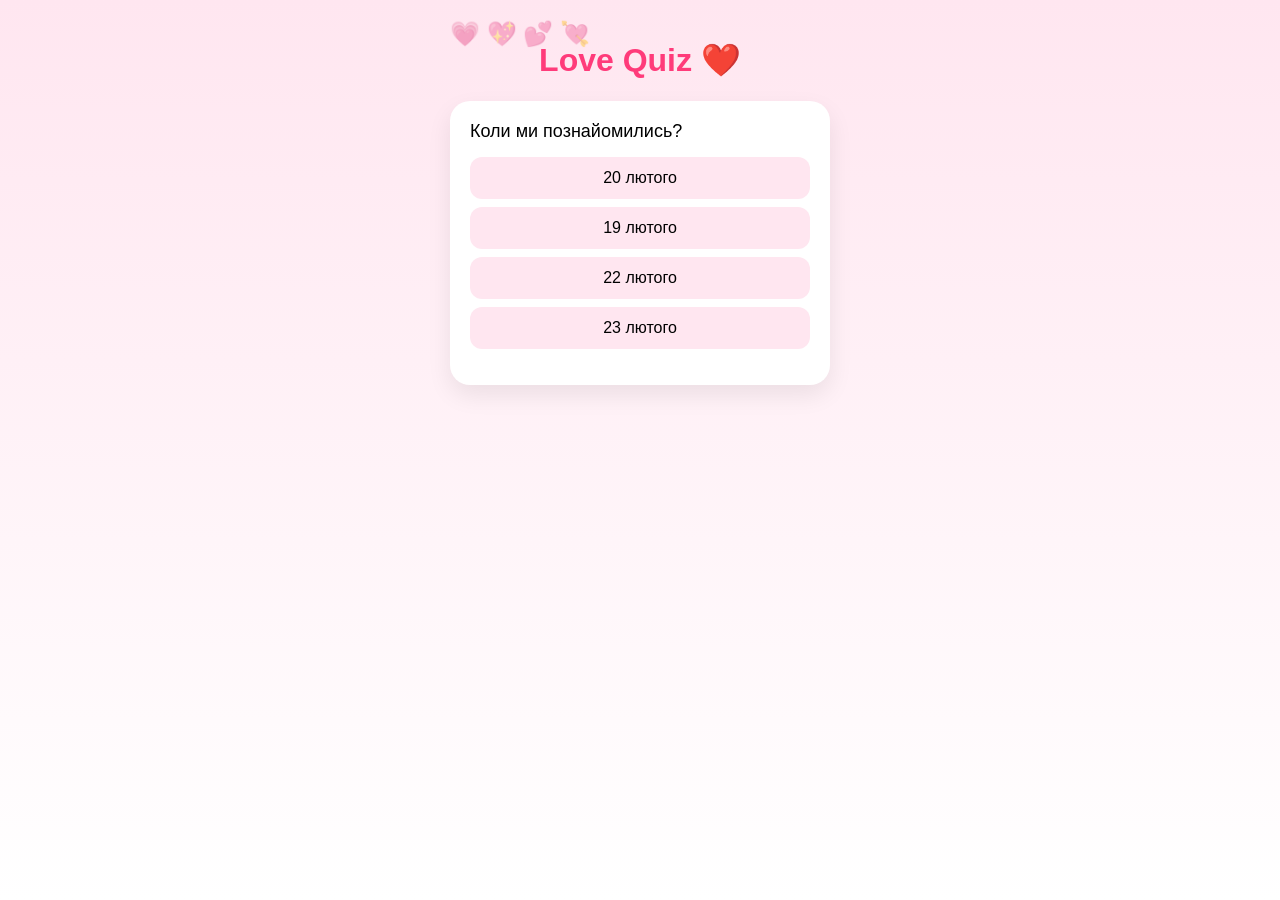
==== quiz6.html @ 5c2722f2 "double commit" ====
<!DOCTYPE html>
<html lang="uk">
<head>
    <meta charset="UTF-8">
    <meta name="viewport" content="width=device-width, initial-scale=1.0">
    <title>Love Quiz</title>
    <link rel="stylesheet" href="style.css">
</head>

<body>

<div class="container">

<div class="heart">💗 💖 💕 💘</div>

<h1>Love Quiz ❤️</h1>

<div class="quiz-card">

<div class="question">Коли ми познайомились?</div>

<button class="option">20 лютого</button>
<button class="option">19 лютого</button>
<button class="option">22 лютого</button>
<button class="option">23 лютого</button>

<p id="result"></p>


</div>

</div>

<script>

const options = document.querySelectorAll(".option");
const result = document.getElementById("result");

options.forEach((button, index) => {

    button.addEventListener("click", () => {

        options.forEach(btn=>{
            btn.style.backgroundColor="";
        });

        if(index === 0){
            button.style.backgroundColor="green";
            result.textContent="Правильно ❤️ Шукай там, де стоїть Persil";
        } 
        else{
            button.style.backgroundColor="red";
            result.textContent="Неправильно 😢 Шукай там, де стоїть Persil";
        }

    });

});

</script>

</body>
</html>
---- style.css ----
body{
  margin:0;
  font-family:Arial, sans-serif;
  background:linear-gradient(180deg,#ffe6f0,#fff);
  display:flex;
  justify-content:center;
}
.container{
  width:100%;
  max-width:420px;
  min-height:100vh;
  padding:20px;
  box-sizing:border-box;
  position:relative;
}

h1{
  text-align:center;
  color:#ff3b7a;
}
.message{
  margin-top:10px;
  font-size:16px;
  line-height:1.5;
  max-width: 420px;
  text-align: center;
}
.quiz-card{
  background:white;
  border-radius:20px;
  padding:20px;
  box-shadow:0 10px 25px rgba(0,0,0,0.08);
  margin-top:20px;
}

.question{
  font-size:18px;
  margin-bottom:15px;
}

.option{
  display:block;
  width:100%;
  padding:12px;
  margin:8px 0;
  border:none;
  border-radius:12px;
  background:#ffe6f0;
  font-size:16px;
  cursor:pointer;
  transition:0.2s;
}

.option:hover{
  background:#ffd1e6;
}

.next{
  margin-top:15px;
  width:100%;
  padding:12px;
  border:none;
  border-radius:12px;
  background:#ff3b7a;
  color:white;
  font-size:16px;
}

.heart{
  position:absolute;
  font-size:24px;
  opacity:0.4;
  animation:float 6s infinite ease-in-out;
}
.heart1{top:40px;left:10px}
.heart2{top:120px;right:20px}
.heart3{bottom:120px;left:30px}
.heart4{bottom:40px;right:15px}
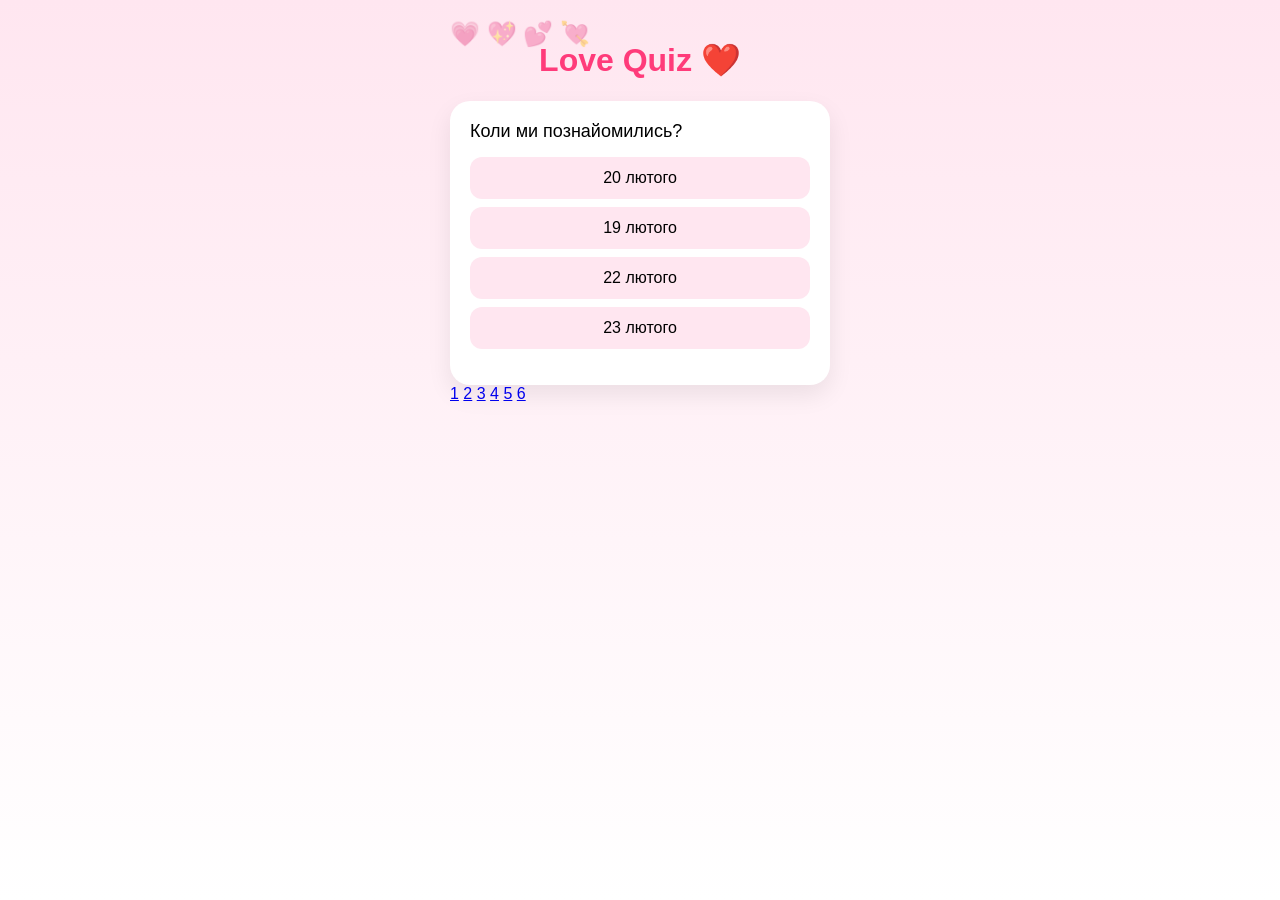
==== commit 289ef402: "dd" ====
--- a/quiz6.html
+++ b/quiz6.html
@@ -28,7 +28,12 @@
 
 
 </div>
-
+<a href="quiz1.html">1</a>
+<a href="quiz2.html">2</a>
+<a href="quiz3.html">3</a>
+<a href="quiz4.html">4</a>
+<a href="quiz5.html">5</a>
+<a href="quiz6.html">6</a>
 </div>
 
 <script>
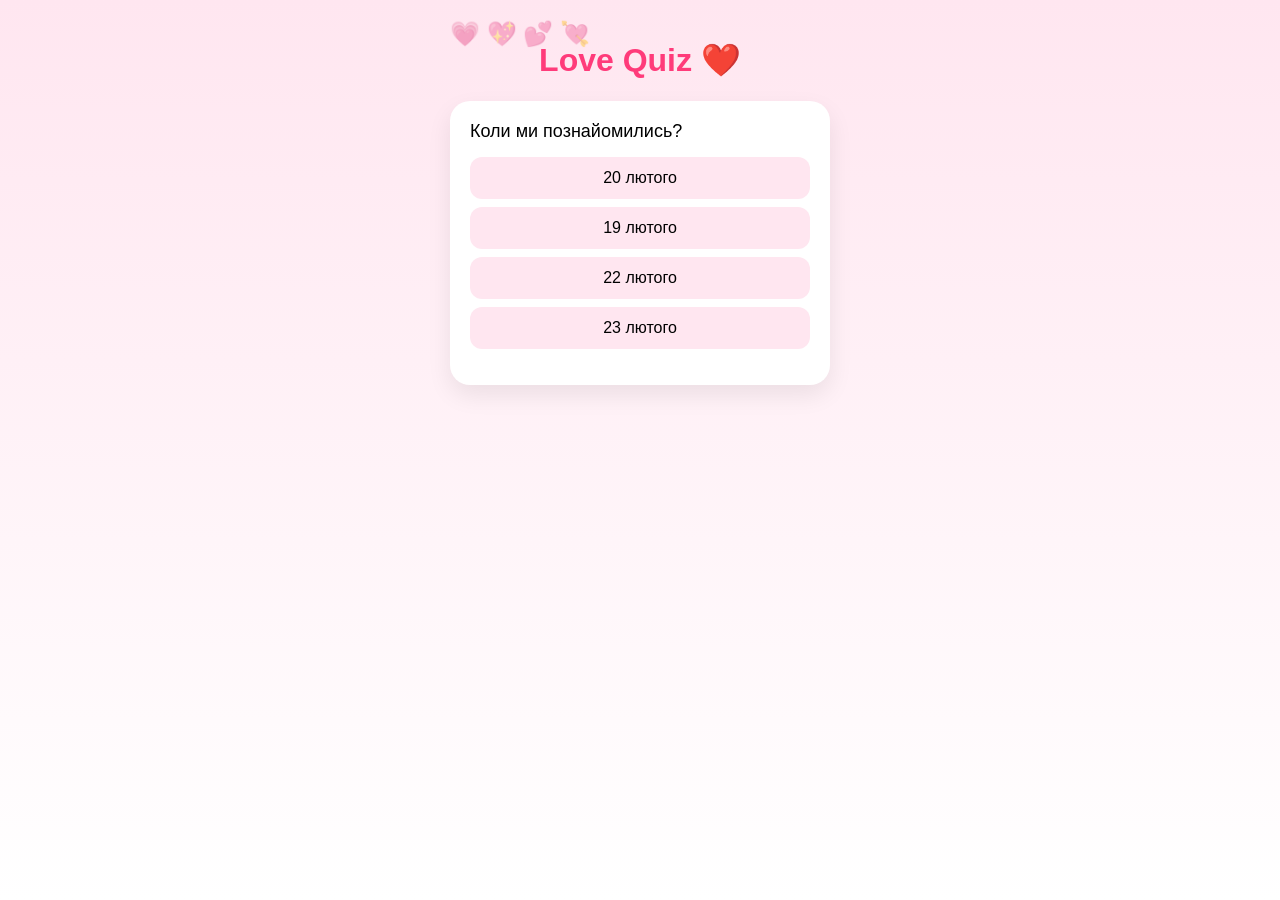
==== commit f8861772: "ff" ====
--- a/quiz6.html
+++ b/quiz6.html
@@ -28,12 +28,7 @@
 
 
 </div>
-<a href="quiz1.html">1</a>
-<a href="quiz2.html">2</a>
-<a href="quiz3.html">3</a>
-<a href="quiz4.html">4</a>
-<a href="quiz5.html">5</a>
-<a href="quiz6.html">6</a>
+
 </div>
 
 <script>
